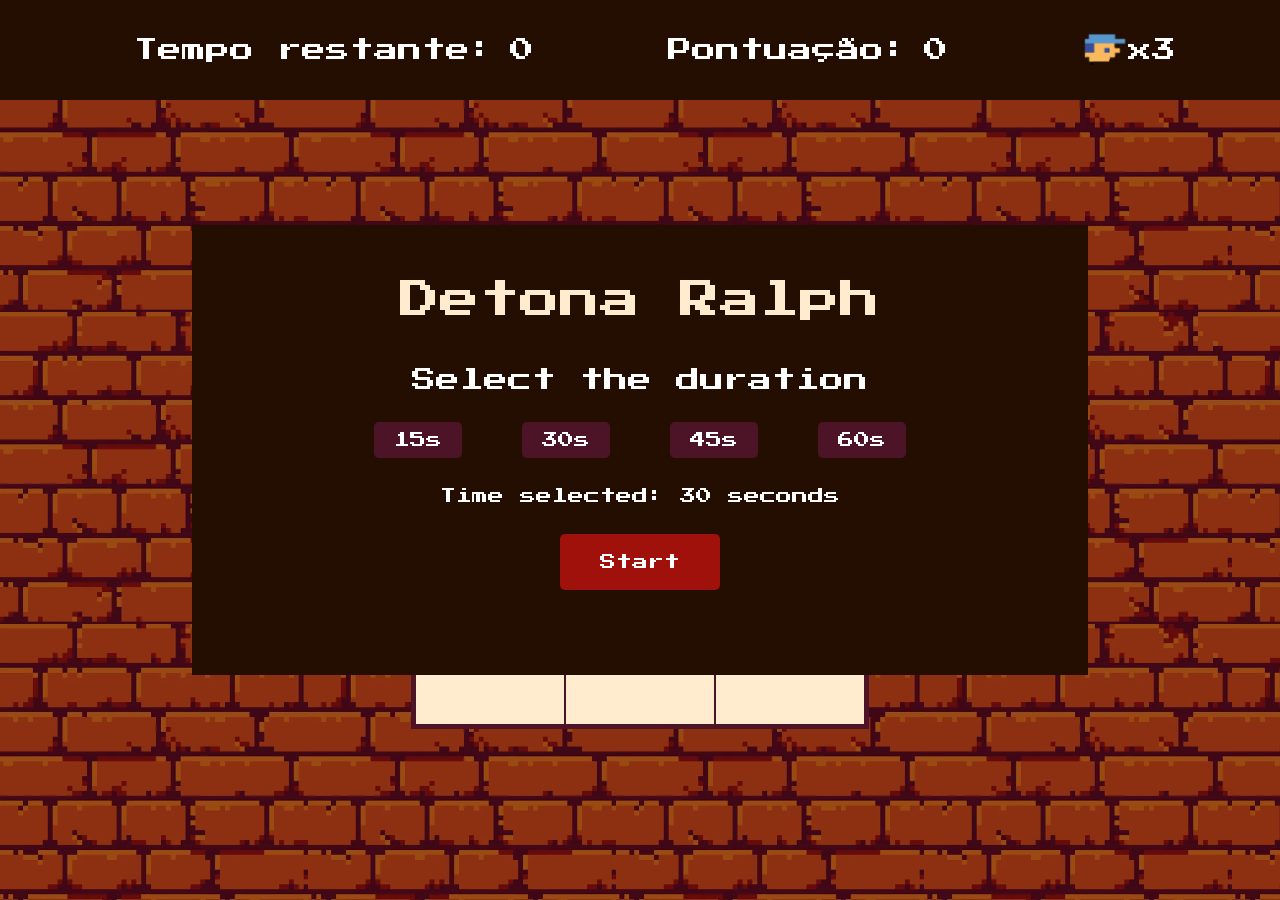
==== Front-end_do_Zero_2/Detona_Ralph/index.html @ 90a54dcb "Finalização de projeto JS  de classificação" ====
<!DOCTYPE html>
<html lang="en">
	<head>
		<!-- * links externos -->
		<link rel="preconnect" href="https://fonts.googleapis.com" />
		<link rel="preconnect" href="https://fonts.gstatic.com" crossorigin />
		<link
			href="https://fonts.googleapis.com/css2?family=Press+Start+2P&display=swap"
			rel="stylesheet"
		/>

		<!-- * informações do projeto -->
		<meta charset="UTF-8" />
		<meta name="viewport" content="width=device-width, initial-scale=1.0" />
		<title>Detona Ralph</title>

		<!-- * links internos -->
		<link rel="stylesheet" href="src/styles/reset.css" />
        <link rel="stylesheet" href="src/styles/style.css">
	</head>
	<body>
        <main class="container">
            <section class="pop-up" id="pop-up_start">
                <h1 class="pop-up_title">Detona Ralph</h1>
                <h2>Select the duration</h2>
                <div class="pop-up_button-group">
                    <button onclick="setTime(15)">15s</button>
                    <button onclick="setTime(30)">30s</button>
                    <button onclick="setTime(45)">45s</button>
                    <button onclick="setTime(60)">60s</button>
                </div>
                <p>Time selected: <span id="pop-up_time-span">30</span> seconds</p>
                <button class="pop-up_start-game" onclick="initialize()">Start</button>
            </section>
            <section class="menu">
                <div class="menu_time">
                    <h2>Tempo restante:</h2>
                    <h2 id="time-value">0</h2>
                </div>
                <div class="menu_score">
                    <h2>Pontuação:</h2>
                    <h2 id="score-value">0</h2>
                </div>
                <div class="menu_lives">
                    <img src="src/img/player.png" height="40px" alt="red heart">
                    <h2>x<span id="lives-value">3</span></h2>
                </div>
            </section>
            <section class="panel">
                <div class="panel_row">
                    <div class="panel_square" id="square--1"></div>
                    <div class="panel_square" id="square--2"></div>
                    <div class="panel_square" id="square--3"></div>
                </div>
                <div class="panel_row">
                    <div class="panel_square" id="square--4"></div>
                    <div class="panel_square" id="square--5"></div>
                    <div class="panel_square" id="square--6"></div>
                </div>
                <div class="panel_row">
                    <div class="panel_square" id="square--7"></div>
                    <div class="panel_square" id="square--8"></div>
                    <div class="panel_square" id="square--9"></div>
                </div>
            </section>
            <section style="display: none;" class="pop-up" id="pop-up_game-over">
                <h1 class="pop-up_title">Game Over!</h1>
                <h2>You have scored <span id="final-score">0</span></h2>
                <button class="pop-up_start-game" onclick="openStartPopup()">Restart</button>
            </section>
        </main>
        <script defer src="src/script/engine.js"></script>
    </body>
</html>
---- Front-end_do_Zero_2/Detona_Ralph/src/styles/style.css ----
/* * ==================== Pop-ups ==================== */
.pop-up {
    display: flex;
    padding: 50px;
    flex-direction: column;
    align-items: center;
    justify-content: center;
    height: 50vh;
    width: 70vw;
    margin: auto;
    position: absolute;
    left: 15vw;
    top: 25vh;
    background-color: #240e02;
}

.pop-up_title {
    font-size: 2.5em;
    color: #ffebcd;
    margin-bottom: 3rem;
}

.pop-up_start-game {
    background-color: #a1110c;
    padding: 20px 40px;
}

.pop-up_button-group {
    display: flex;
    justify-content: center;
}

button {
    padding: 10px 20px;
    margin: 30px;
    font-size: 16px;
    color: #fff;
    background-color: #4d1427;
    border: none;
    border-radius: 5px;
    cursor: pointer;
}

/* * ==================== Game ==================== */
.container {
    display: flex;
    flex-direction: column;
    height: 100vh;
    width: 100vw;
    background-image: url("../img/wall.png");
}

.menu {
    height: 100px;
    width: 100vw;
    color: #fff;
    background-color: #240e02;
    display: flex;
    justify-content: space-evenly;
    align-items: center;
}

@media (max-width: 890px) {
    .menu {
    height: 100px;
    width: 100vw;
    color: #fff;
    background-color: #240e02;
    display: flex;
    flex-direction: column;
    justify-content: space-evenly;
    align-items: center;
}
}

.menu_lives {
    display: flex;
    width: 5vw;
    align-items: center;
    justify-content: space-between;
}

.panel {
    border: 4px solid #4d1427;
    margin: auto auto;
    align-items: center;
    justify-content: center;
}

.panel_row {
    display: flex;
}

.panel_square {
    height: 150px;
    width: 150px;
    border: 1px solid #4d1427;
    background-color: #ffebcd;
}

.enemy {
    background-image: url("../img/ralph.png");
    background-size: cover;
}

h2 {
    display: inline;
}
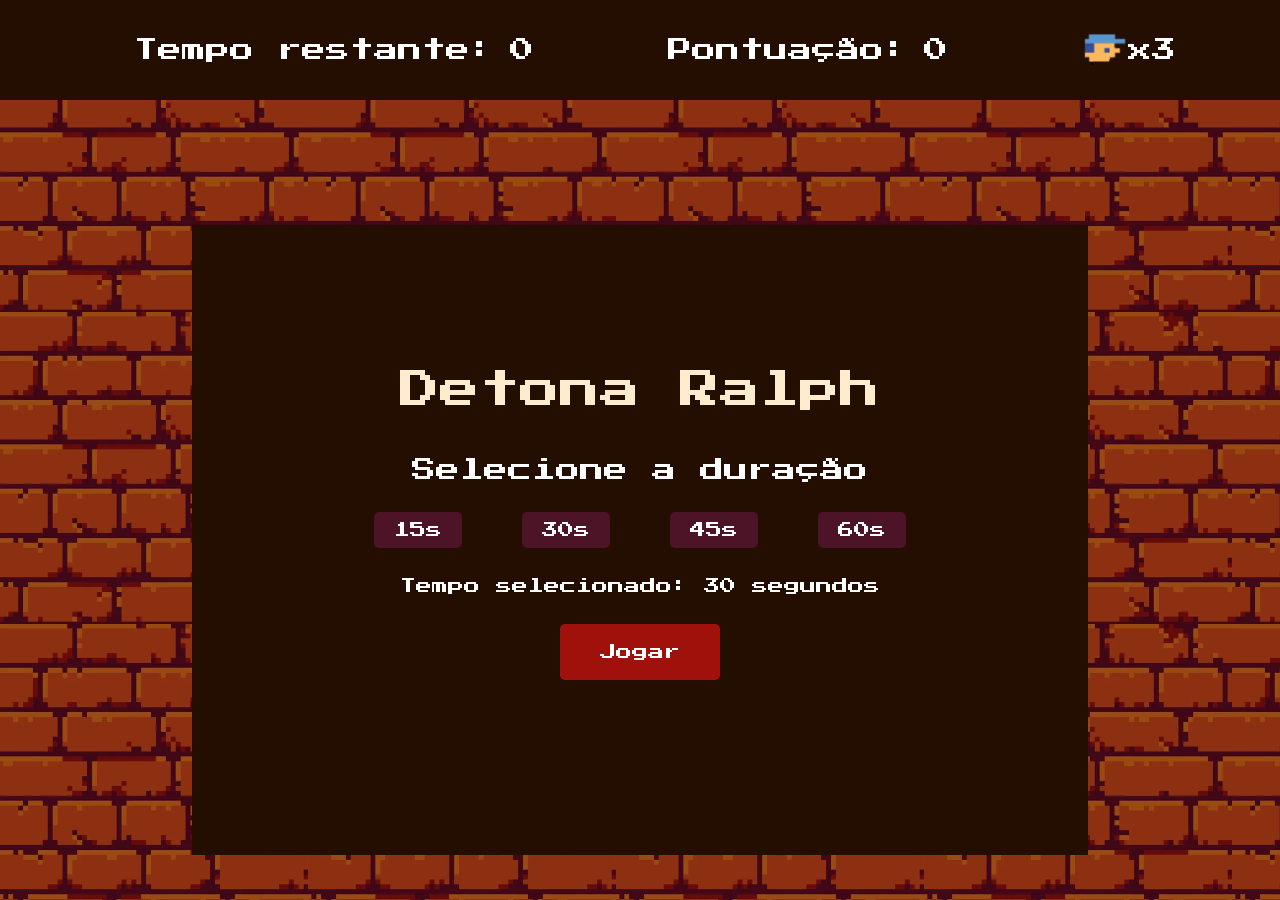
==== commit 3fc08a3d: "Merge branch 'main' of https://github.com/Lyamoe/DIO-Projects" ====
--- a/Front-end_do_Zero_2/Detona_Ralph/index.html
+++ b/Front-end_do_Zero_2/Detona_Ralph/index.html
@@ -1,5 +1,5 @@
 <!DOCTYPE html>
-<html lang="en">
+<html lang="pt-br">
 	<head>
 		<!-- * links externos -->
 		<link rel="preconnect" href="https://fonts.googleapis.com" />
@@ -22,15 +22,15 @@
         <main class="container">
             <section class="pop-up" id="pop-up_start">
                 <h1 class="pop-up_title">Detona Ralph</h1>
-                <h2>Select the duration</h2>
+                <h2>Selecione a duração</h2>
                 <div class="pop-up_button-group">
                     <button onclick="setTime(15)">15s</button>
                     <button onclick="setTime(30)">30s</button>
                     <button onclick="setTime(45)">45s</button>
                     <button onclick="setTime(60)">60s</button>
                 </div>
-                <p>Time selected: <span id="pop-up_time-span">30</span> seconds</p>
-                <button class="pop-up_start-game" onclick="initialize()">Start</button>
+                <p>Tempo selecionado: <span id="pop-up_time-span">30</span> segundos</p>
+                <button class="pop-up_start-game" onclick="initialize()">Jogar</button>
             </section>
             <section class="menu">
                 <div class="menu_time">
@@ -64,9 +64,9 @@
                 </div>
             </section>
             <section style="display: none;" class="pop-up" id="pop-up_game-over">
-                <h1 class="pop-up_title">Game Over!</h1>
-                <h2>You have scored <span id="final-score">0</span></h2>
-                <button class="pop-up_start-game" onclick="openStartPopup()">Restart</button>
+                <h1 class="pop-up_title">Fim de jogo!</h1>
+                <h2>Sua pontuação final foi <span id="final-score">0</span></h2>
+                <button class="pop-up_start-game" onclick="openStartPopup()">Jogar novamente</button>
             </section>
         </main>
         <script defer src="src/script/engine.js"></script>
--- a/Front-end_do_Zero_2/Detona_Ralph/src/styles/style.css
+++ b/Front-end_do_Zero_2/Detona_Ralph/src/styles/style.css
@@ -5,7 +5,7 @@
     flex-direction: column;
     align-items: center;
     justify-content: center;
-    height: 50vh;
+    height: 70vh;
     width: 70vw;
     margin: auto;
     position: absolute;
